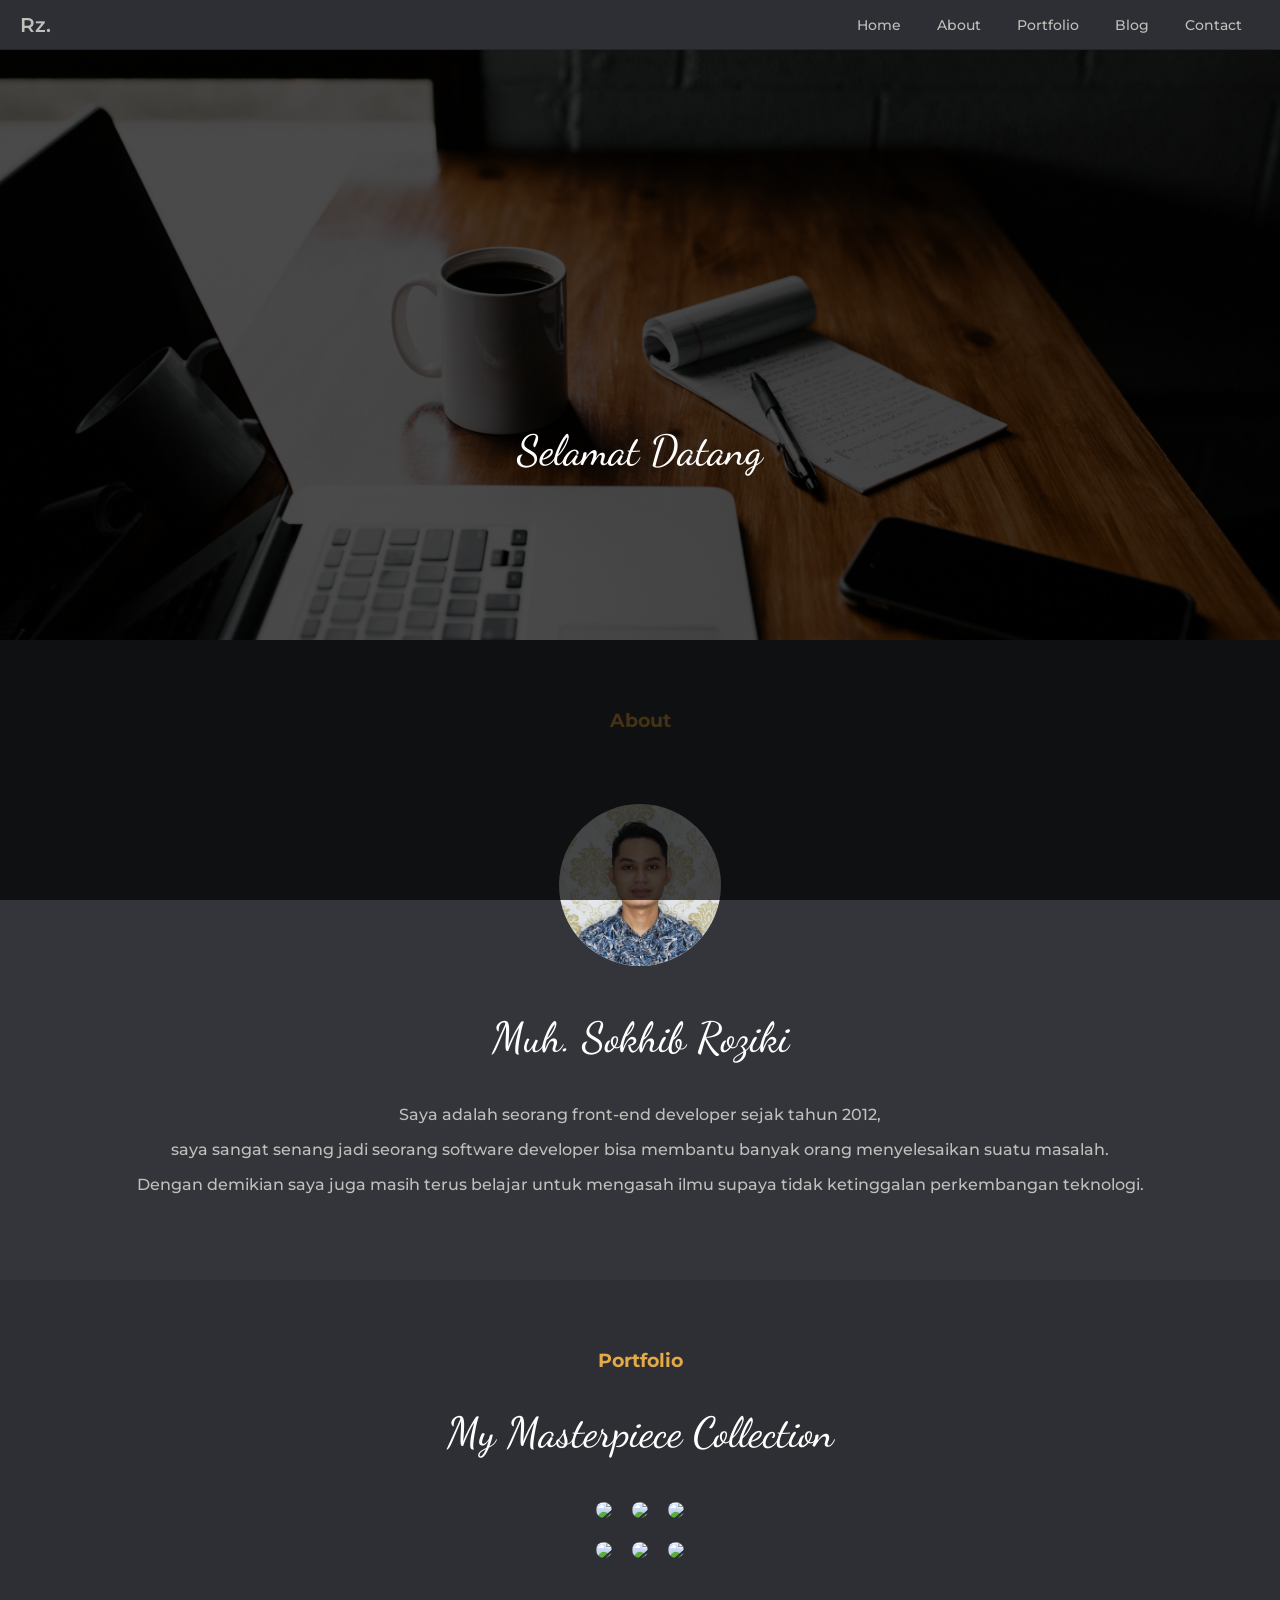
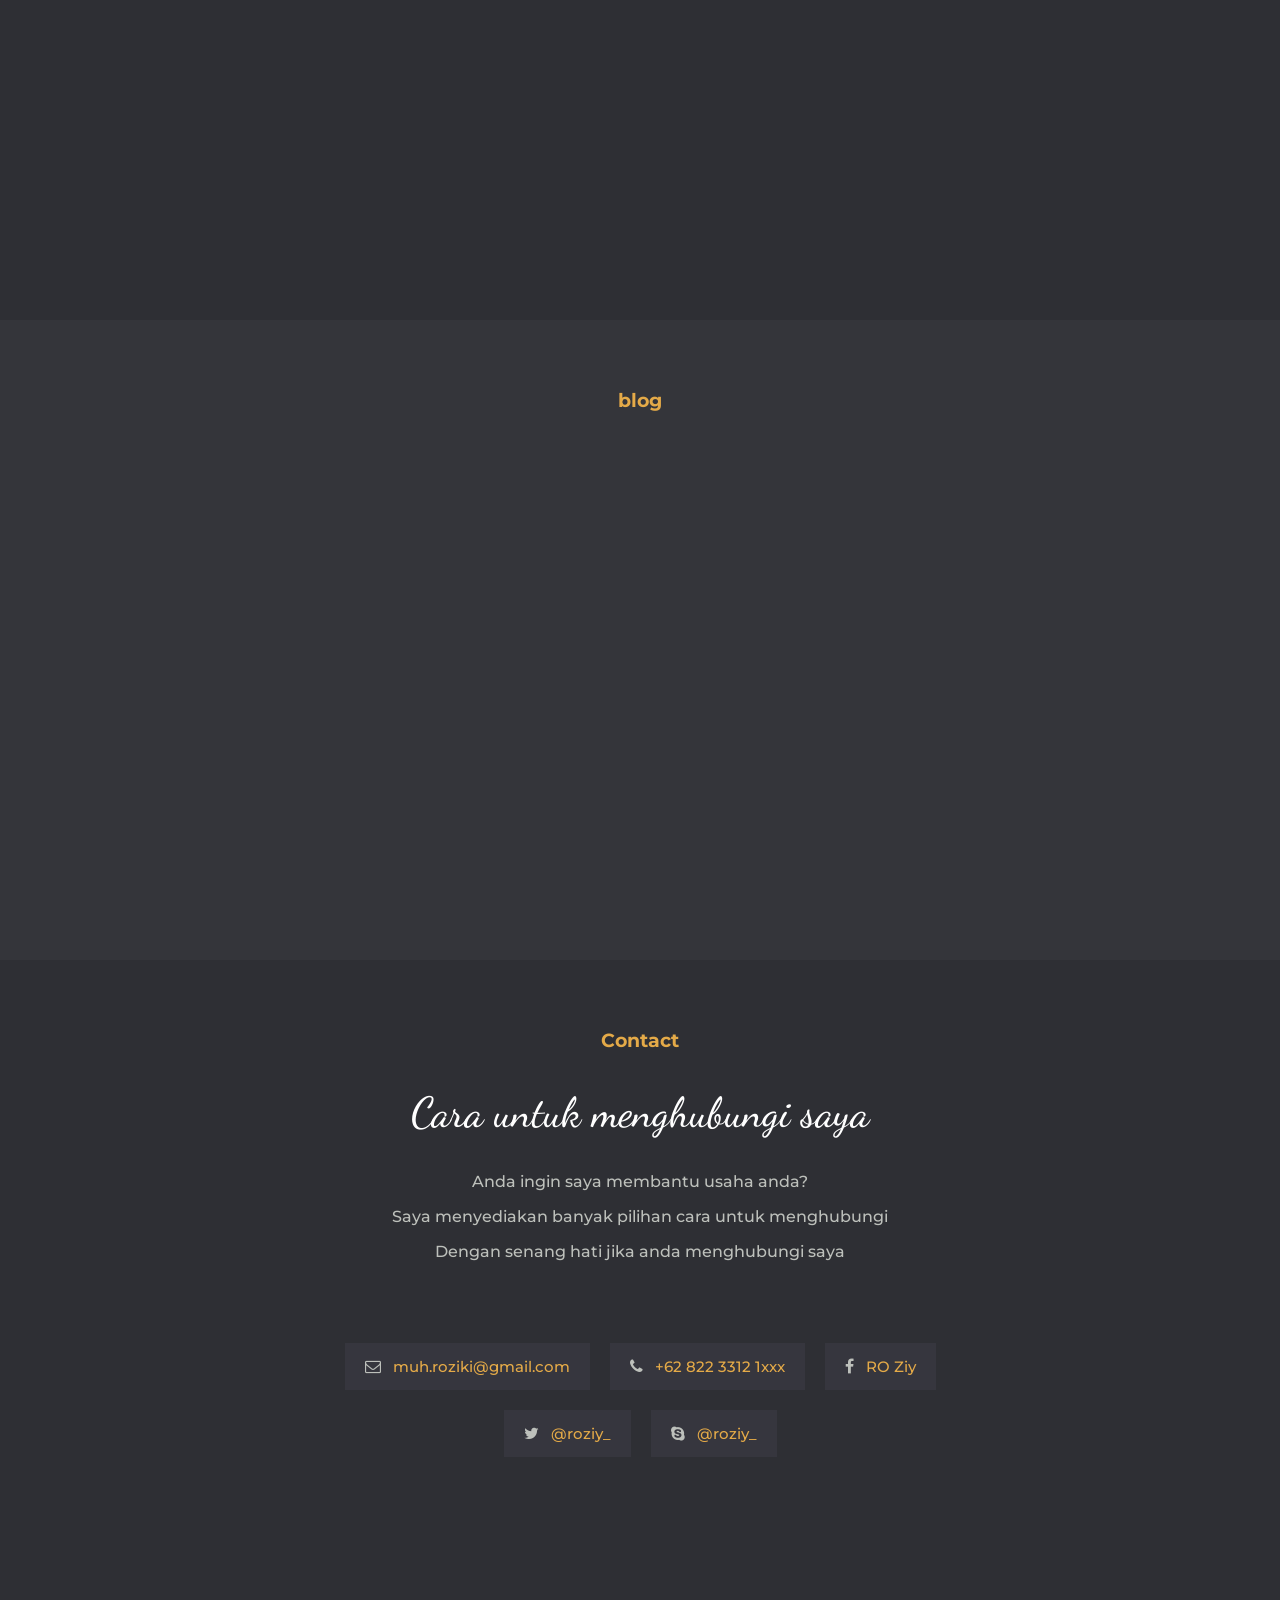
==== home.html @ 4272f9d5 "add php to run html" ====
<!DOCTYPE html>
<html lang="en">

<head>
    <meta charset="UTF-8">
    <meta http-equiv="X-UA-Compatible" content="IE=edge">
    <meta name="viewport" content="width=device-width, initial-scale=1.0">
    <title>Portofolio Pertama Saya</title>
    <link rel="stylesheet" href="css/theme-default.css">
    <link rel="stylesheet" href="https://cdnjs.cloudflare.com/ajax/libs/font-awesome/4.7.0/css/font-awesome.css"
        integrity="sha512-5A8nwdMOWrSz20fDsjczgUidUBR8liPYU+WymTZP1lmY9G6Oc7HlZv156XqnsgNUzTyMefFTcsFH/tnJE/+xBg=="
        crossorigin="anonymous" referrerpolicy="no-referrer" />
    <link rel="preconnect" href="https://fonts.googleapis.com">
    <link rel="preconnect" href="https://fonts.gstatic.com" crossorigin>
    <link
        href="https://fonts.googleapis.com/css2?family=Montserrat:ital,wght@0,300;0,400;0,500;0,600;1,400&display=swap"
        rel="stylesheet">
</head>

<body>
    <nav class="fixed-top">
        <a class="title" href="#">Rz.</a>
        <div class="collapse navbar-collapse" id="navbarSupportedContent">
            <ul class="navbar-nav">
                <li class="nav-item active">
                    <a class="nav-link" href="#home">Home</a>
                </li>
                <li class="nav-item">
                    <a class="nav-link" href="#about">About</a>
                </li>
                <li class="nav-item">
                    <a class="nav-link" href="#portfolio-section">Portfolio</a>
                </li>
                <li class="nav-item">
                    <a class="nav-link" href="#blog">Blog</a>
                </li>
                <li class="nav-item">
                    <a class="nav-link" href="#contact-section">Contact</a>
                </li>
            </ul>

        </div>
    </nav>
    <section id="home">
        <div class="overlay avatar-container">
            <h3 class="text-center welcome">Selamat Datang</h3>
        </div>
    </section>
    <section id="about">
        <h3 class="text-center color-gold">About</h3>
        <div class="avatar text-center mt-70">
            <img src="/images/avatars.jpg" alt="avatar">
        </div>
        <h3 class="text-center welcome">Muh. Sokhib Roziki</h3>
        <p class="text-center">Saya adalah seorang front-end developer sejak tahun 2012, </p>
        <p class="text-center" style="margin: 0px;">saya sangat senang jadi seorang
            software developer bisa membantu banyak orang menyelesaikan suatu masalah. </p>
        <p class="text-center">Dengan demikian saya juga masih terus belajar untuk mengasah ilmu supaya tidak
            ketinggalan perkembangan teknologi. </p>
    </section>
    <section id="portfolio-section">
        <h3 class="text-center color-gold">Portfolio</h3>
        <h1 class="text-center welcome">My Masterpiece Collection</h1>
        <div style="margin-bottom: 70px;">
            <div class="porto-wrap">
                <div class="cards">
                    <img class="card-img"
                        src="https://firebasestorage.googleapis.com/v0/b/daffa-store-8037e.appspot.com/o/Asia%20skincare.jpg?alt=media&token=99ced2ab-e08e-4e16-a082-a1d2e17377ec" />
                </div>
                <div class="cards">
                    <img class="card-img"
                        src="https://firebasestorage.googleapis.com/v0/b/daffa-store-8037e.appspot.com/o/Traker%20Kediri.jpg?alt=media&token=68d46abf-373b-4337-bba7-f56be4c48bf8" />
                </div>
                <div class="cards">
                    <img class="card-img"
                        src="https://firebasestorage.googleapis.com/v0/b/daffa-store-8037e.appspot.com/o/mystoku.jpg?alt=media&token=ee8115bf-a3aa-4205-a40b-f17ed9e35bd7" />
                </div>
            </div>
            <div class="porto-wrap">
                <div class="cards">
                    <img class="card-img"
                        src="https://firebasestorage.googleapis.com/v0/b/daffa-store-8037e.appspot.com/o/Multectc%20Mobile.jpg?alt=media&token=889f6d1b-5ef8-4f04-8e2b-abced160535b" />
                </div>
                <div class="cards">
                    <img class="card-img"
                        src="https://firebasestorage.googleapis.com/v0/b/daffa-store-8037e.appspot.com/o/LHR%20Monitoring.jpg?alt=media&token=8f2c1e6c-2a15-4769-aa18-ec2d95cfb0e9" />
                </div>
                <div class="cards">
                    <img class="card-img"
                        src="https://firebasestorage.googleapis.com/v0/b/daffa-store-8037e.appspot.com/o/Bojonegoro%20TIC.jpg?alt=media&token=d2a6f3cb-bc47-4f60-adc7-1746fc139d33" />
                </div>
            </div>
        </div>
    </section>
    <section id="blog">
        <h3 class="text-center color-gold">blog</h3>
    </section>
    <section id="contact-section">
        <h3 class="text-center color-gold">Contact</h3>
        <h1 class="text-center welcome">Cara untuk menghubungi saya</h1>
        <p class="text-center">Anda ingin saya membantu usaha anda?</p>
        <p class="text-center" style="margin: 0px;">Saya menyediakan banyak pilihan cara untuk menghubungi</p>
        <p class="text-center">Dengan senang hati jika anda menghubungi saya</p>
        <div class="contact-wrap mt-70">
            <div class="contact-item">
                <i class="fa fa-envelope-o" aria-hidden="true"></i>
                <a href="">muh.roziki@gmail.com</a>
            </div>
            <div class="contact-item">
                <i class="fa fa-phone" aria-hidden="true"></i>
                <a href="">+62 822 3312 1xxx</a>
            </div>
            <div class="contact-item">
                <i class="fa fa-facebook" aria-hidden="true"></i>
                <a href="">RO Ziy</a>
            </div>
        </div>
        <div class="contact-wrap">
            <div class="contact-item">
                <i class="fa fa-twitter" aria-hidden="true"></i>
                <a href="">@roziy_</a>
            </div>
            <div class="contact-item">
                <i class="fa fa-skype" aria-hidden="true"></i>
                <a href="">@roziy_</a>
            </div>

        </div>
    </section>
</body>
<script src="js/main.js"></script>

</html>
---- css/theme-default.css ----
@import url('https://fonts.googleapis.com/css2?family=Dancing+Script:wght@400;500&display=swap');

* {
    box-sizing: border-box;
}

html,
body {
    scroll-behavior: smooth;
    font-family: 'Montserrat', sans-serif;
    font-weight: 500;
    color: #bdc0bb;
    background-color: #2e2f34;
    -webkit-text-size-adjust: 100%;
    -ms-text-size-adjust: 100%;
    margin: 0px;
    padding: 0px;
}

a {
    text-decoration: none;
    color: #bdc0bb;
}

nav {
    width: 100%;
    height: 50px;
    background-color: #2e2f34;
    border-bottom: 1px solid #232429;

}

a.title {
    color: #bdc0bb;
    font-weight: 600;
    font-size: 20px;
}

.welcome {
    font-family: 'Dancing Script', cursive;
    font-weight: 500;
    font-size: 42px;
    color: #fff;
}

.nav-item .nav-link {
    color: #bdc0bb;
}

.fixed-top {
    position: fixed;
    top: 0px;
    right: 0px;
    left: 0px;
    z-index: 1030;
}

.overlay {
    position: absolute;
    top: 0;
    left: 0;
    bottom: 0;
    right: 0;
    width: 100%;
    height: inherit;
    background-color: rgba(0, 0, 0, 0.7);
    display: flex;
    flex-direction: column;
    justify-content: center;
    align-items: center;
}

.color-gold {
    color: rgb(228, 170, 72);
}

.avatar-container {}

nav {
    display: flex;
    flex-direction: row;
    justify-content: space-between;
    align-items: center;
    padding: 20px;
}

#navbarSupportedContent {}

.navbar-nav {
    list-style: none;
    overflow: hidden;
    display: inline;
}

.navbar-nav li {
    display: inline-block;
    margin-right: 4px;
    font-size: 14px;
    padding: 8px 14px;
    cursor: pointer;
    border-radius: 4px;
}

section {
    padding-top: 50px;
    background-color: #2e2f34;
    min-height: 640px;
    width: 100%;
    transition: all 0.5s ease;
}

.d-flex {
    display: block;
}

.justify-center {
    justify-content: center;
}

.align-center {
    align-items: center;
}

.text-center {
    text-align: center;
}

.avatar img {
    overflow: hidden;
    height: 162px;
    width: 162px;
    border-radius: 100%;
}

#home {
    background-image: url('/images/background.jpg');
    background-size: cover;
    background-position: center;
    display: flex;
    justify-content: center;
    align-items: center;
}

#about,
#blog,
#contact {
    background-color: #34353a;
}

.mt-70 {
    margin-top: 72px;
}

.contact-wrap {
    display: flex;
    flex-direction: row;
    align-items: center;
    justify-content: center;
}

.porto-wrap {
    display: flex;
    flex-wrap: wrap;
    flex-direction: row;
    align-items: center;
    justify-content: center;
}

.cards {
    border-radius: 0px;
    box-shadow: 0px 0px 0px 0px;
    border: 0px;
    /* background-color: #bdc0bb; */
    overflow: hidden;
    margin: 10px;
}

.card-img {
    /* width: 240px; */
    height: 200px;
    background-position: center;
    background-size: cover;
    border-radius: 10px;
    /* height: 237.9px; */
}

.card-body {
    padding: 10px;
}



.contact-item {
    padding: 14px 20px;
    background-color: rgb(54, 54, 62);
    margin: 10px;
}

.contact-item i {
    margin-right: 8px;
}

.contact-item a:hover {
    color: #bdc0bb;
}

.contact-item a {
    color: rgb(228, 170, 72);
    transition: all 0.3s ease-in-out;
    font-size: 15px;
}
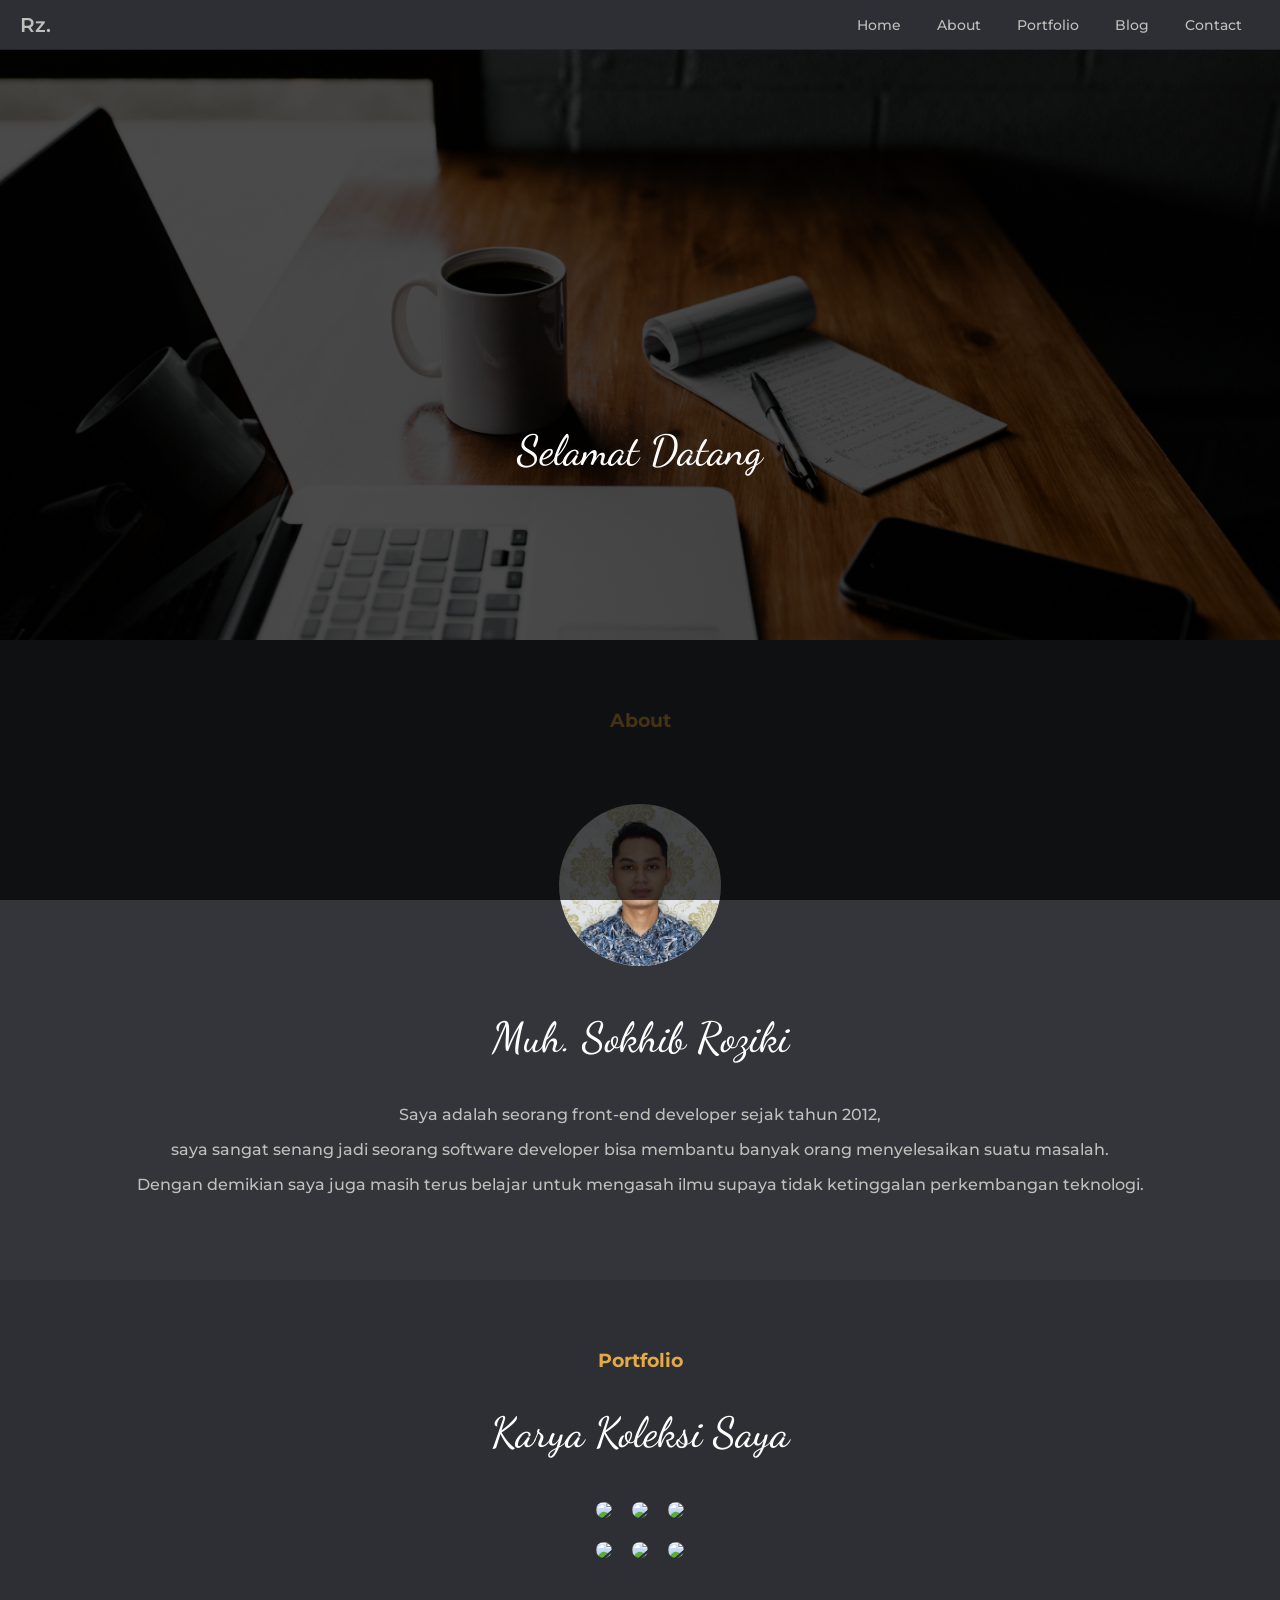
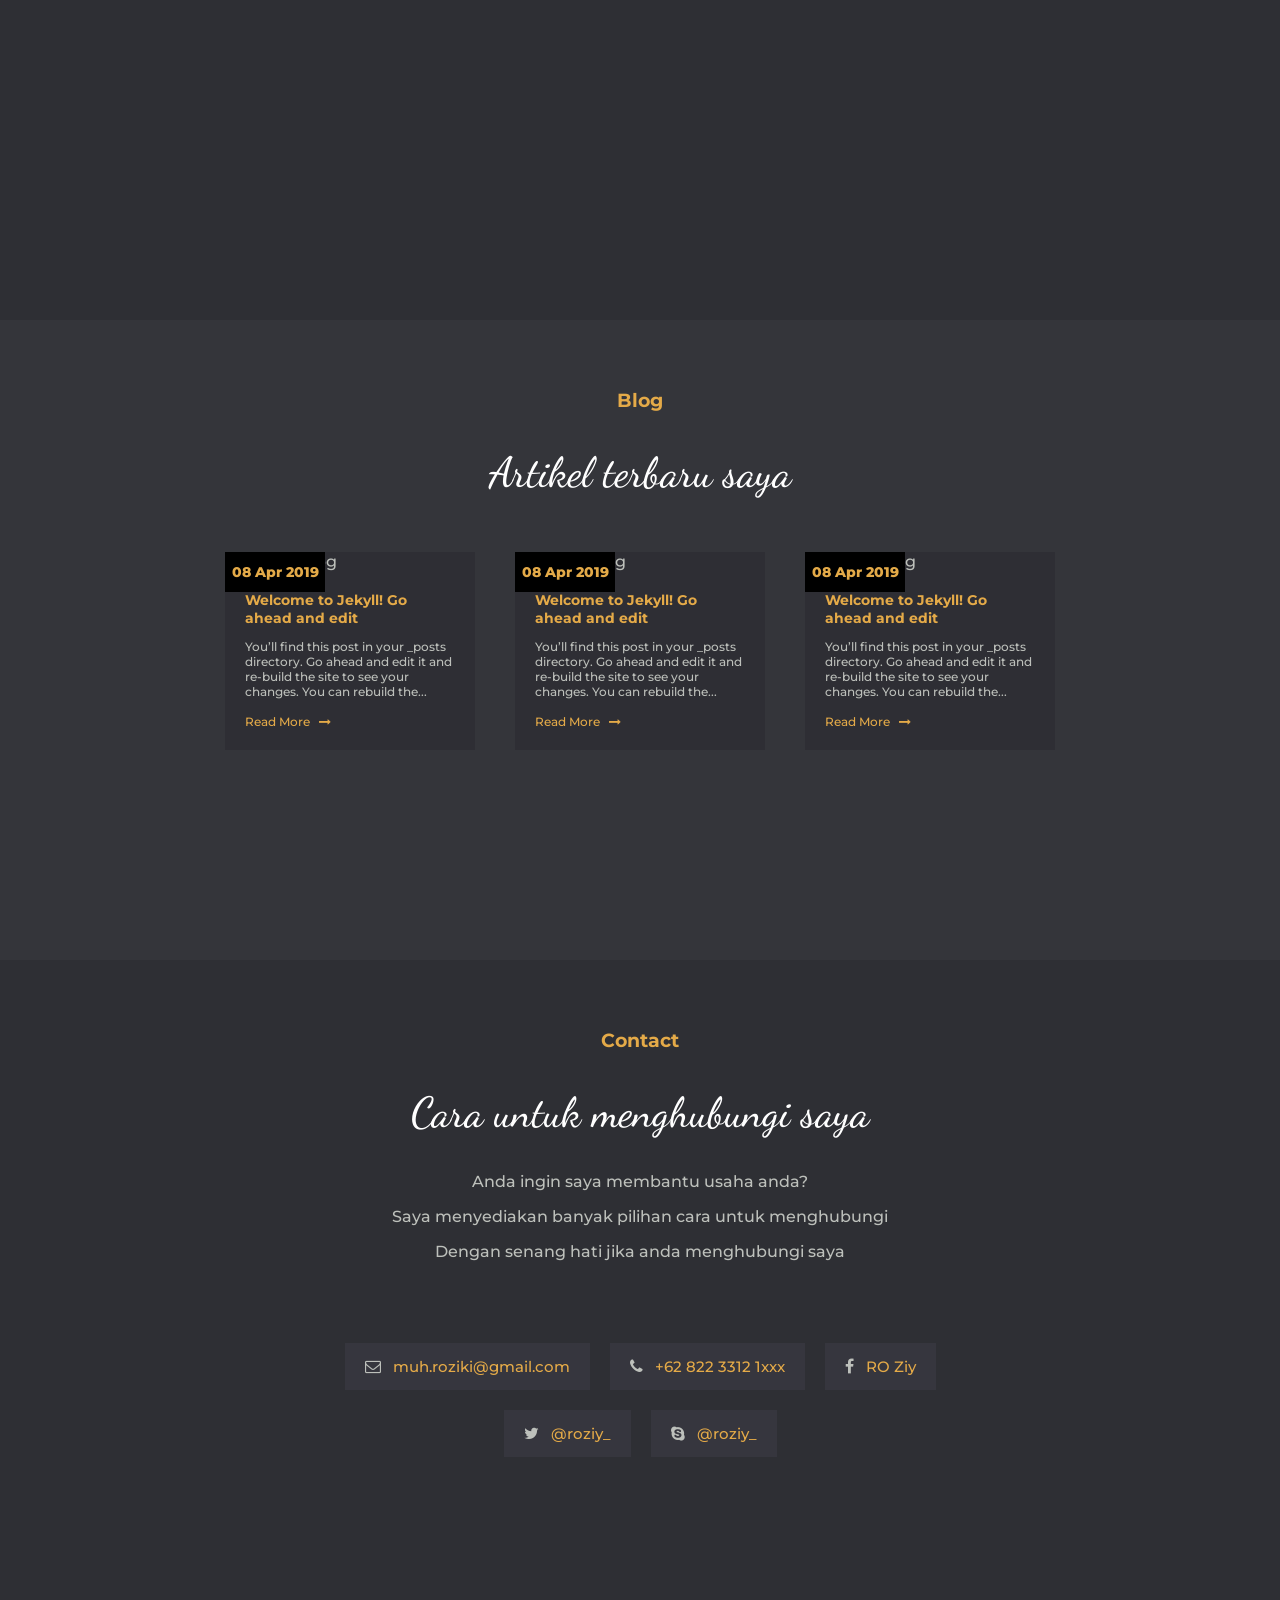
==== commit 8a8bb836: "blog" ====
--- a/home.html
+++ b/home.html
@@ -60,7 +60,7 @@
     </section>
     <section id="portfolio-section">
         <h3 class="text-center color-gold">Portfolio</h3>
-        <h1 class="text-center welcome">My Masterpiece Collection</h1>
+        <h1 class="text-center welcome">Karya Koleksi Saya</h1>
         <div style="margin-bottom: 70px;">
             <div class="porto-wrap">
                 <div class="cards">
@@ -93,7 +93,85 @@
         </div>
     </section>
     <section id="blog">
-        <h3 class="text-center color-gold">blog</h3>
+        <h3 class="text-center color-gold">Blog</h3>
+        <h1 class="text-center welcome">Artikel terbaru saya</h1>
+        <div class="blog-row">
+            <div class="blog-wrap">
+                <div class="single-blog">
+                    <div class="blog-img">
+                        <img src="https://palun.netlify.app/assets/img/blog/blog_09.jpg" alt="blog_09.jpg">
+                    </div>
+                    <div class="blog-meta">
+                        <div class="date">
+                            08 Apr 2019
+                        </div>
+                    </div>
+                    <div class="blog-details">
+                        <div class="blog-title mb-10">
+                            <a href="#">
+                                <h2 class="color-gold">Welcome to Jekyll! Go ahead and edit</h2>
+                            </a>
+                        </div>
+                        <p class="mb-10">You’ll find this post in your _posts directory. Go ahead and edit it and
+                            re-build
+                            the site to see your changes. You can rebuild the...</p>
+                        <div class="blog-button">
+                            <a href="#" class="color-gold">Read More &nbsp; <i class="fa fa-long-arrow-right"></i> </a>
+                        </div>
+                    </div>
+                </div>
+            </div>
+            <div class="blog-wrap">
+                <div class="single-blog">
+                    <div class="blog-img">
+                        <img src="https://palun.netlify.app/assets/img/blog/blog_07.jpg" alt="blog_07.jpg">
+                    </div>
+                    <div class="blog-meta">
+                        <div class="date">
+                            08 Apr 2019
+                        </div>
+                    </div>
+                    <div class="blog-details">
+                        <div class="blog-title mb-10">
+                            <a href="#">
+                                <h2 class="color-gold">Welcome to Jekyll! Go ahead and edit</h2>
+                            </a>
+                        </div>
+                        <p class="mb-10">You’ll find this post in your _posts directory. Go ahead and edit it and
+                            re-build
+                            the site to see your changes. You can rebuild the...</p>
+                        <div class="blog-button">
+                            <a href="#" class="color-gold">Read More &nbsp; <i class="fa fa-long-arrow-right"></i> </a>
+                        </div>
+                    </div>
+                </div>
+            </div>
+            <div class="blog-wrap">
+                <div class="single-blog">
+                    <div class="blog-img">
+                        <img src="https://palun.netlify.app/assets/img/blog/blog_05.jpg" alt="blog_05.jpg">
+                    </div>
+                    <div class="blog-meta">
+                        <div class="date">
+                            08 Apr 2019
+                        </div>
+                    </div>
+                    <div class="blog-details">
+                        <div class="blog-title mb-10">
+                            <a href="#">
+                                <h2 class="color-gold">Welcome to Jekyll! Go ahead and edit</h2>
+                            </a>
+                        </div>
+                        <p class="mb-10">You’ll find this post in your _posts directory. Go ahead and edit it and
+                            re-build
+                            the site to see your changes. You can rebuild the...</p>
+                        <div class="blog-button">
+                            <a href="#" class="color-gold">Read More &nbsp; <i class="fa fa-long-arrow-right"></i> </a>
+                        </div>
+                    </div>
+                </div>
+            </div>
+        </div>
     </section>
     <section id="contact-section">
         <h3 class="text-center color-gold">Contact</h3>
--- a/css/theme-default.css
+++ b/css/theme-default.css
@@ -166,6 +166,77 @@
     justify-content: center;
 }
 
+.blog-row {
+    display: flex;
+    flex-direction: row;
+    align-items: flex-start;
+    justify-content: center;
+}
+
+.blog-wrap {
+    /* background-color: rgb(46, 46, 52); */
+    width: 250px;
+    margin: 20px;
+}
+
+.single-blog:hover .blog-img img {
+    transform: scale(1.1, 1.1);
+    -ms-transform: scale(1.1, 1.1);
+    -webkit-transform: scale(1.1, 1.1);
+}
+
+.blog-title a h2 {
+    margin: 0;
+    font-size: 14px;
+    font-weight: bold;
+}
+
+.blog-img img {
+    /* width: 250px; */
+    height: 200px;
+    margin-left: auto;
+    margin-right: auto;
+    transition: all 0.5s ease;
+
+}
+
+.blog-details {
+    padding: 20px;
+    /* margin: 10px; */
+}
+
+.blog-button a {
+    font-size: 12px;
+}
+
+.blog-details p {
+    font-size: 12px;
+}
+
+.blog-img {
+    overflow: hidden;
+    width: 250px;
+}
+
+.single-blog {
+    position: relative;
+    background-color: #2e2e34;
+
+}
+
+.blog-meta .date {
+    background: rgba(0.18, 0.18, 0.21);
+    width: 100px;
+    height: 40px;
+    line-height: 40px;
+    text-align: center;
+    font-size: 14px;
+    color: #e4aa48;
+    font-weight: 800;
+    position: absolute;
+    top: 0;
+}
+
 .cards {
     border-radius: 0px;
     box-shadow: 0px 0px 0px 0px;
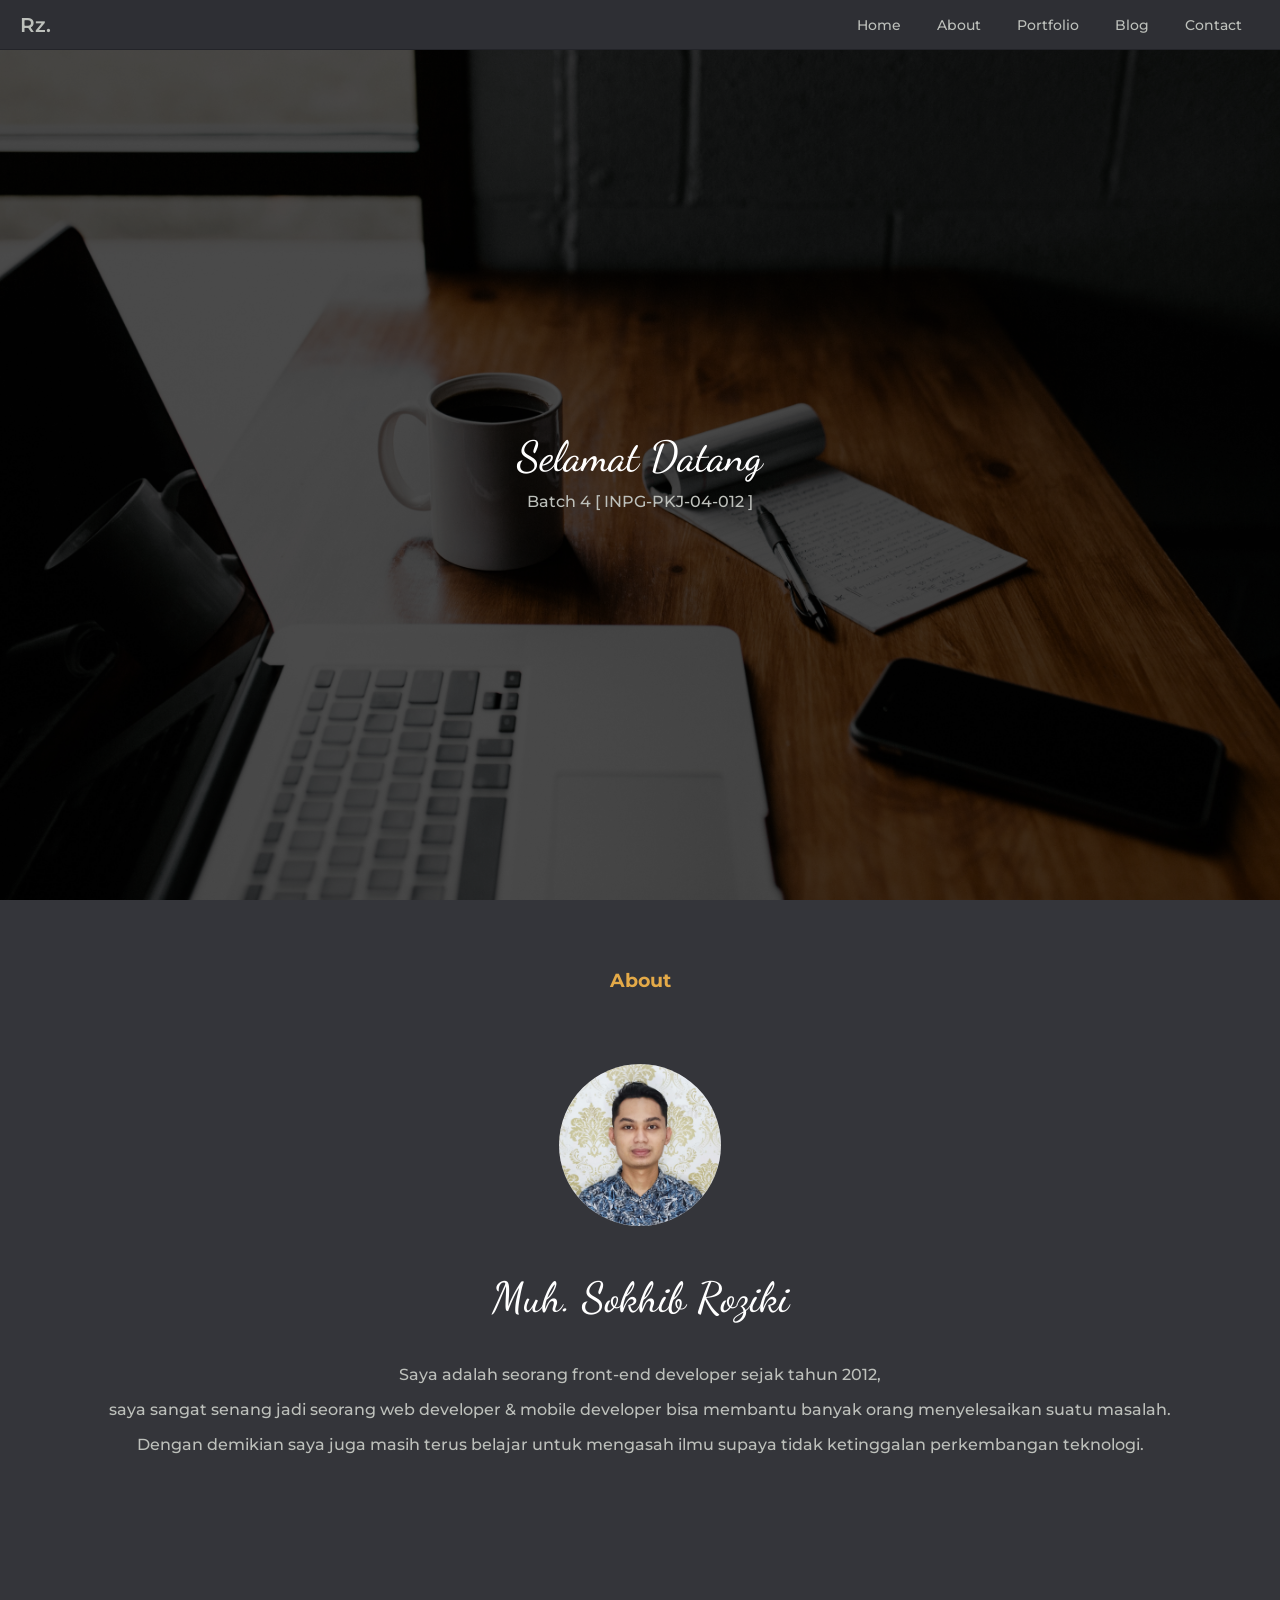
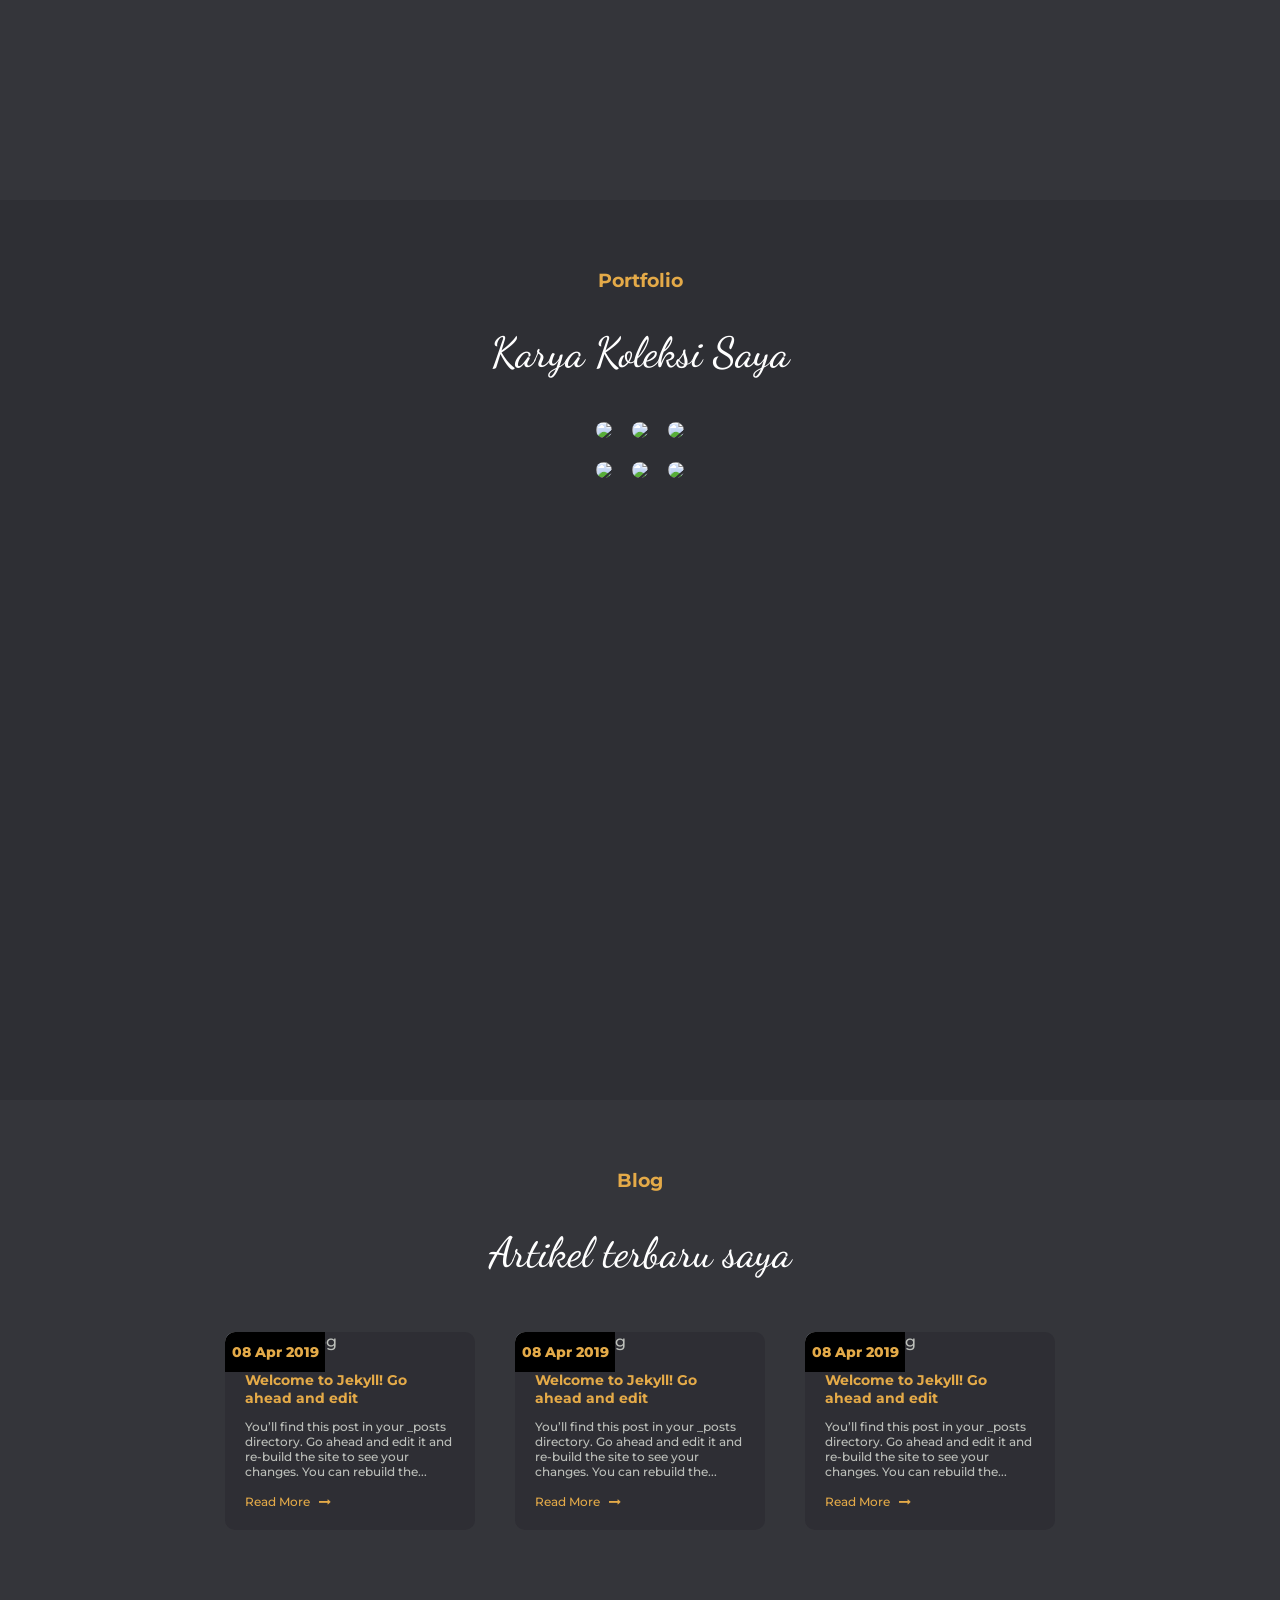
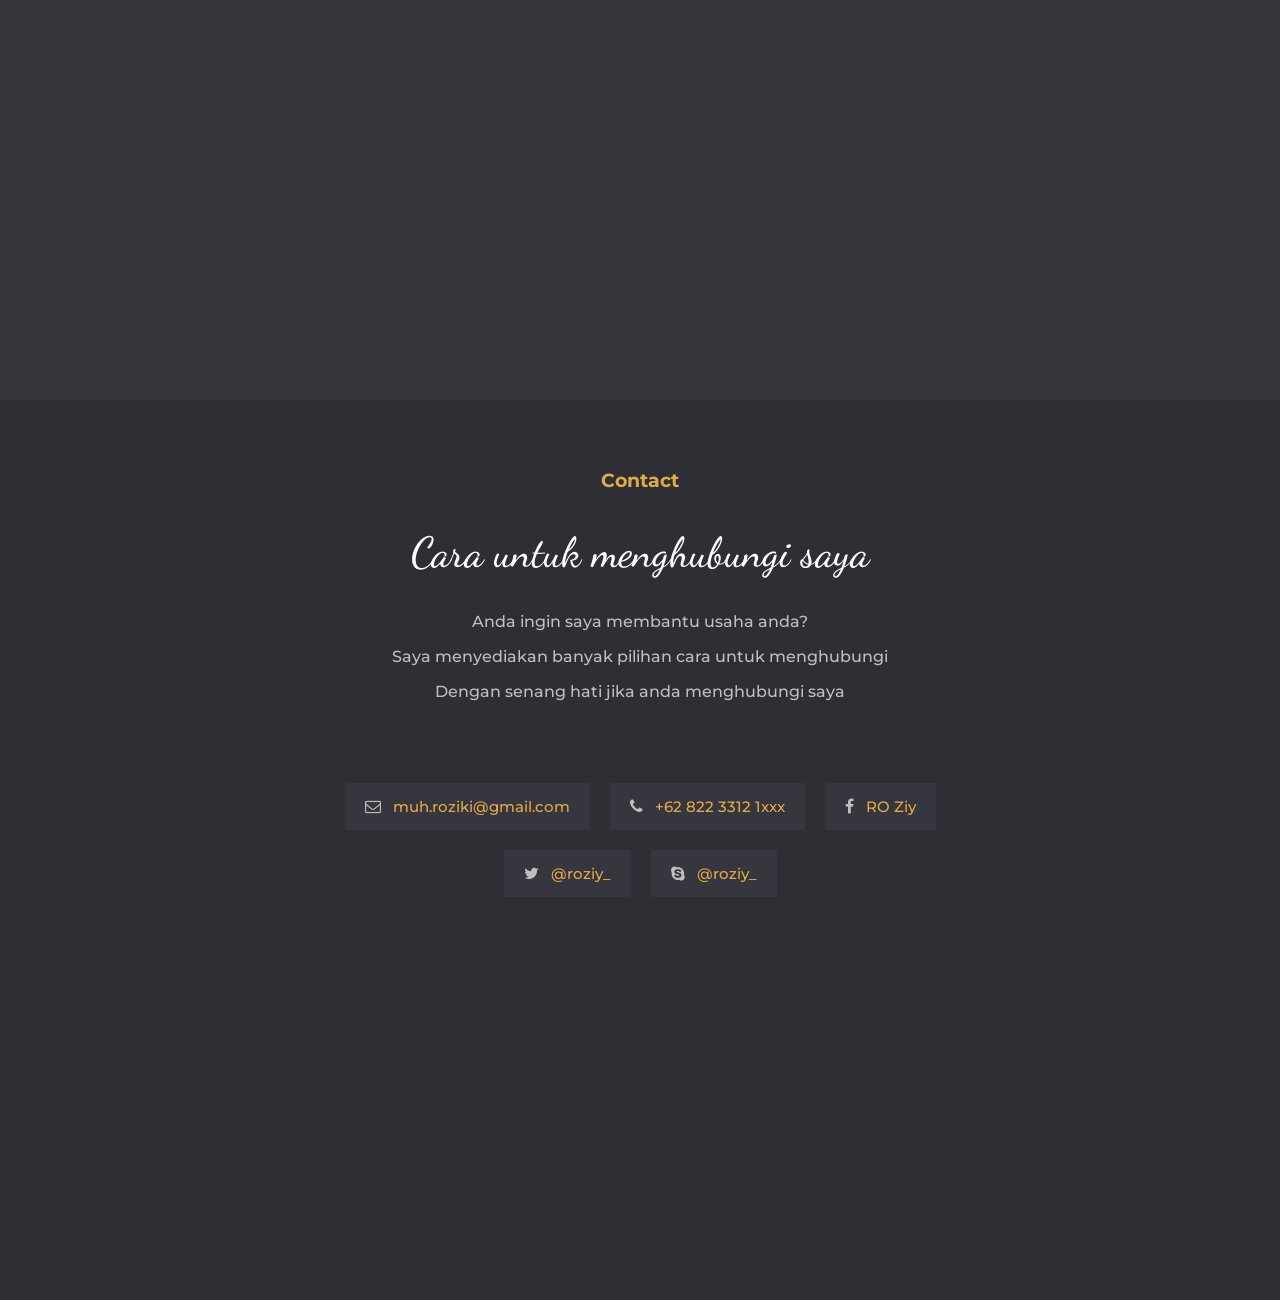
==== commit 4d819095: "fix height overlay" ====
--- a/home.html
+++ b/home.html
@@ -43,7 +43,8 @@
     </nav>
     <section id="home">
         <div class="overlay avatar-container">
-            <h3 class="text-center welcome">Selamat Datang</h3>
+            <h3 class="text-center welcome" style="margin-bottom: 10px;">Selamat Datang</h3>
+            <p style="margin:0">Batch 4 [ INPG-PKJ-04-012 ]</p>
         </div>
     </section>
     <section id="about">
@@ -54,7 +55,7 @@
         <h3 class="text-center welcome">Muh. Sokhib Roziki</h3>
         <p class="text-center">Saya adalah seorang front-end developer sejak tahun 2012, </p>
         <p class="text-center" style="margin: 0px;">saya sangat senang jadi seorang
-            software developer bisa membantu banyak orang menyelesaikan suatu masalah. </p>
+            web developer & mobile developer bisa membantu banyak orang menyelesaikan suatu masalah. </p>
         <p class="text-center">Dengan demikian saya juga masih terus belajar untuk mengasah ilmu supaya tidak
             ketinggalan perkembangan teknologi. </p>
     </section>
--- a/css/theme-default.css
+++ b/css/theme-default.css
@@ -62,7 +62,7 @@
     bottom: 0;
     right: 0;
     width: 100%;
-    height: inherit;
+    height: 100%;
     background-color: rgba(0, 0, 0, 0.7);
     display: flex;
     flex-direction: column;
@@ -104,7 +104,8 @@
 section {
     padding-top: 50px;
     background-color: #2e2f34;
-    min-height: 640px;
+    /* min-height: 640px; */
+    min-height: 100vh;
     width: 100%;
     transition: all 0.5s ease;
 }
@@ -221,7 +222,8 @@
 .single-blog {
     position: relative;
     background-color: #2e2e34;
-
+    border-radius: 10px;
+    overflow: hidden;
 }
 
 .blog-meta .date {
